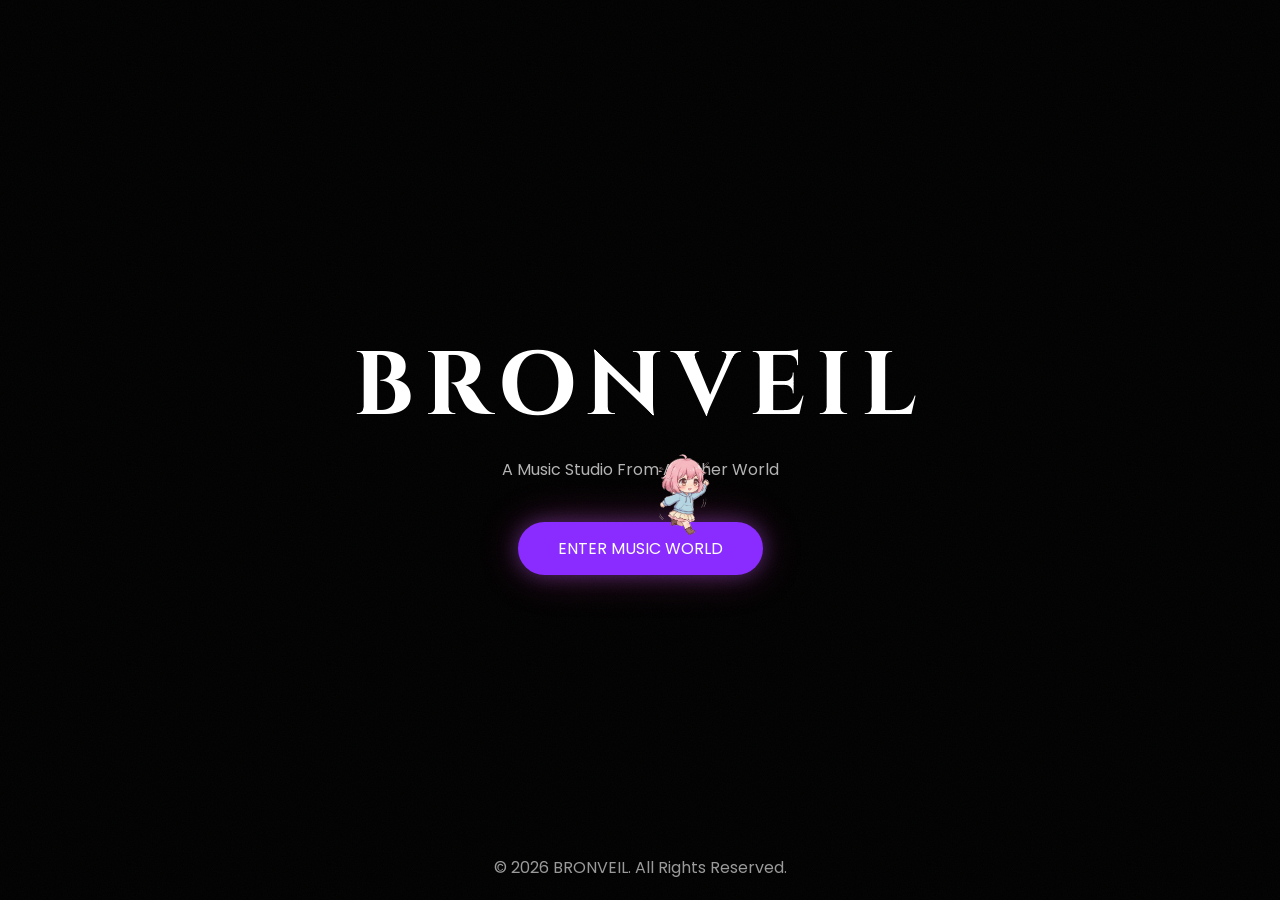
==== index.html @ 8d628b2f "Update and rename Index.html to index.html" ====
<!DOCTYPE html>
<html lang="en">
<head>

<meta charset="UTF-8">
<meta name="viewport" content="width=device-width, initial-scale=1.0">
<title>BRONVEIL</title>

<link rel="stylesheet" href="style.css">
<link href="https://fonts.googleapis.com/css2?family=Cinzel:wght@600;800&family=Poppins:wght@300;500&display=swap" rel="stylesheet">

</head>
<body>

<button id="backBtn" onclick="goIntro()" style="display:none;">⟵</button>

<!-- PET -->
<div id="pet"></div>

<!-- INTRO PAGE -->
<section id="intro" class="page active">

<!-- BACKGROUND VIDEO -->
<video id="introVideo" autoplay muted loop>
  <source src="videos/intro1.mp4" type="video/mp4">
</video>


<h1 id="typeText"></h1>

<p class="tagline">A Music Studio From Another World</p>

<button class="enterBtn glow" onclick="enterWorld()">ENTER MUSIC WORLD</button>

<p class="intro-copy">© 2026 BRONVEIL. All Rights Reserved.</p>

</section>

<!-- MAIN PAGE -->
<section id="main" class="page scroll">

  <video class="mainVideo" autoplay muted loop>
  <source src="videos/intro.mp4" type="video/mp4">
</video>


  <video class="mainVideo" autoplay muted loop>
  <source src="videos/main.mp4" type="video/mp4">
</video>


<div class="content-wrap">

<h2 class="section-title">Find Us On</h2>
<p class="mini-line">Official Platforms</p>

<div class="platforms reveal">
<div class="platform-card">
  <a href="https://www.youtube.com/@bronveil" target="_blank" class="yt-link">
    <svg class="yt-logo" viewBox="0 0 576 512">
      <path fill="red"
      d="M549.7 124.1c-6.3-23.6-24.8-42.2-48.4-48.5C458.9 64 288 64 288 64s-170.9 0-213.3 11.6c-23.6 6.3-42.2 24.9-48.4 48.5C14.7 166.4 14.7 256 14.7 256s0 89.6 11.6 131.9c6.3 23.6 24.8 42.2 48.4 48.5C117.1 448 288 448 288 448s170.9 0 213.3-11.6c23.6-6.3 42.2-24.9 48.4-48.5 11.6-42.3 11.6-131.9 11.6-131.9s0-89.6-11.6-131.9z"/>
      <path fill="white" d="M232 336l142-80-142-80z"/>
    </svg>
  </a>
</div>

</div>

<button class="toggleBtn glow reveal" onclick="togglePanel('copyrightPanel')">
Copyright Info
</button>

<div id="copyrightPanel" class="panel">
<p>© 2026 BRONVEIL</p>
<p>All music is original and protected.</p>
<p>Unauthorized use or redistribution is prohibited.</p>
</div>

<button class="toggleBtn glow reveal" onclick="togglePanel('aboutPanel')">
About Us
</button>

<div id="aboutPanel" class="panel">
<p>
BRONVEIL creates emotional, spiritual, folk and energetic music.
We make music to express feelings, connect souls and tell unseen stories.
</p>
</div>

<div class="quote reveal">
“Music is the voice of the unseen.”
</div>

</div>

</section>

<script src="script.js"></script>
<script src="pet.js"></script>

</body>
</html>
---- style.css ----
@import url('https://fonts.googleapis.com/css2?family=Cinzel:wght@600;800&family=Poppins:wght@300;500&display=swap');

*{
margin:0;
padding:0;
box-sizing:border-box;
font-family:Poppins;
}

body{
background:black;
color:white;
overflow:hidden;
}

/* ---------------- PAGE SYSTEM ---------------- */

.page{
position:absolute;
top:0;
left:0;
width:100%;
height:100%;
display:none;
align-items:center;
flex-direction:column;
text-align:center;
padding:40px;
overflow:hidden;
}

#intro{
justify-content:center;
}

#main{
justify-content:flex-start;
}

.page.active{
display:flex;
animation:fade 1s ease;
}

.scroll{
overflow-y:auto;
height:100vh;
padding-top:140px;
padding-bottom:80px;
}

@keyframes fade{
from{opacity:0;}
to{opacity:1;}
}

/* ---------------- INTRO ---------------- */

#introVideo,
.mainVideo{
position:fixed;
top:0;
left:0;
width:100%;
height:100%;
object-fit:cover;
z-index:-1;
}


#typeText{
font-family:Cinzel;
font-size:90px;
letter-spacing:10px;
}

.tagline{
margin-top:10px;
opacity:0.7;
}

.enterBtn{
margin-top:40px;
padding:14px 40px;
border:none;
border-radius:30px;
background:#8a2cff;
color:white;
cursor:pointer;
font-size:16px;
}

.enterBtn:hover{
box-shadow:0 0 20px #8a2cff;
}

.intro-copy{
position:absolute;
bottom:20px;
opacity:0.6;
}

/* ---------------- MAIN PAGE VIDEO ---------------- */

#main{
position:relative;
}

.mainVideo{
position:fixed;
top:0;
left:0;
width:100%;
height:100%;
object-fit:cover;
z-index:-1;
}

/* ---------------- CONTENT ---------------- */

.section-title{
font-family:Cinzel;
font-size:55px;
margin-bottom:10px;
}

.mini-line{
opacity:0.7;
margin-bottom:40px;
}

.platforms{
display:flex;
justify-content:center;
margin-bottom:60px;
}

.platform-card{
background:none;
padding:0;
width:auto;
}

.yt-link{
display:inline-block;
}

.yt-logo{
width:65px;
cursor:pointer;
transition:0.3s;
}

.yt-logo:hover{
transform:scale(1.1);
}


.platform-card p{
font-size:13px;
opacity:0.7;
}

/* ---------------- BUTTONS ---------------- */

.toggleBtn{
background:rgba(0,0,0,0.6);
border:none;
padding:12px 32px;
border-radius:30px;
color:white;
cursor:pointer;
margin:20px;
}

.toggleBtn:hover{
box-shadow:0 0 20px #8a2cff;
}

/* ---------------- PANELS ---------------- */

.panel{
display:none;
max-width:700px;
line-height:1.7;
opacity:0.8;
margin-bottom:50px;
}

/* ---------------- QUOTE ---------------- */

.quote{
font-style:italic;
opacity:0.7;
margin-top:30px;
margin-bottom:20px;
}

/* ---------------- BACK BUTTON ---------------- */

#backBtn{
position:fixed;
top:20px;
right:20px;
width:38px;
height:38px;
border-radius:50%;
border:none;
background:rgba(0,0,0,0.6);
color:white;
cursor:pointer;
z-index:999;
}

/* ---------------- PET ---------------- */

#pet{
position:fixed;
width:96px;
height:96px;
background-size:contain;
background-repeat:no-repeat;
pointer-events:none;
z-index:9999;
}


#typeText{
animation: breathe 4s ease-in-out infinite;
}

@keyframes breathe{
0%{text-shadow:0 0 10px #8a2cff;}
50%{text-shadow:0 0 30px #ff4fc3;}
100%{text-shadow:0 0 10px #8a2cff;}
}

.reveal{
opacity:0;
transform:translateY(40px);
transition:1s;
}

.reveal.active{
opacity:1;
transform:translateY(0);
}

.yt-logo{
animation:pulseYT 3s infinite;
}

@keyframes pulseYT{
0%{filter:drop-shadow(0 0 0 red);}
50%{filter:drop-shadow(0 0 12px red);}
100%{filter:drop-shadow(0 0 0 red);}
}

.reveal{
opacity:0;
transform:translateY(30px);
transition:0.9s ease;
}

.reveal.active{
opacity:1;
transform:translateY(0);
}

.glow{
box-shadow:
0 0 20px rgba(168,85,255,0.35),
0 0 40px rgba(255,79,195,0.25);
border-radius:40px;
}

#typeText{
animation:floatTitle 6s ease-in-out infinite;
}

@keyframes floatTitle{
0%{transform:translateY(0);}
50%{transform:translateY(-10px);}
100%{transform:translateY(0);}
}

.enterBtn,
.toggleBtn{
transition:transform 0.3s ease, box-shadow 0.3s ease;
}

.enterBtn:hover,
.toggleBtn:hover{
transform:translateY(-4px) scale(1.03);
}


body{
background-image:url("data:image/svg+xml,%3Csvg xmlns='http://www.w3.org/2000/svg' width='200' height='200'%3E%3Cfilter id='n'%3E%3CfeTurbulence type='fractalNoise' baseFrequency='0.8' numOctaves='4' stitchTiles='stitch'/%3E%3C/filter%3E%3Crect width='100%25' height='100%25' filter='url(%23n)' opacity='0.03'/%3E%3C/svg%3E");
}
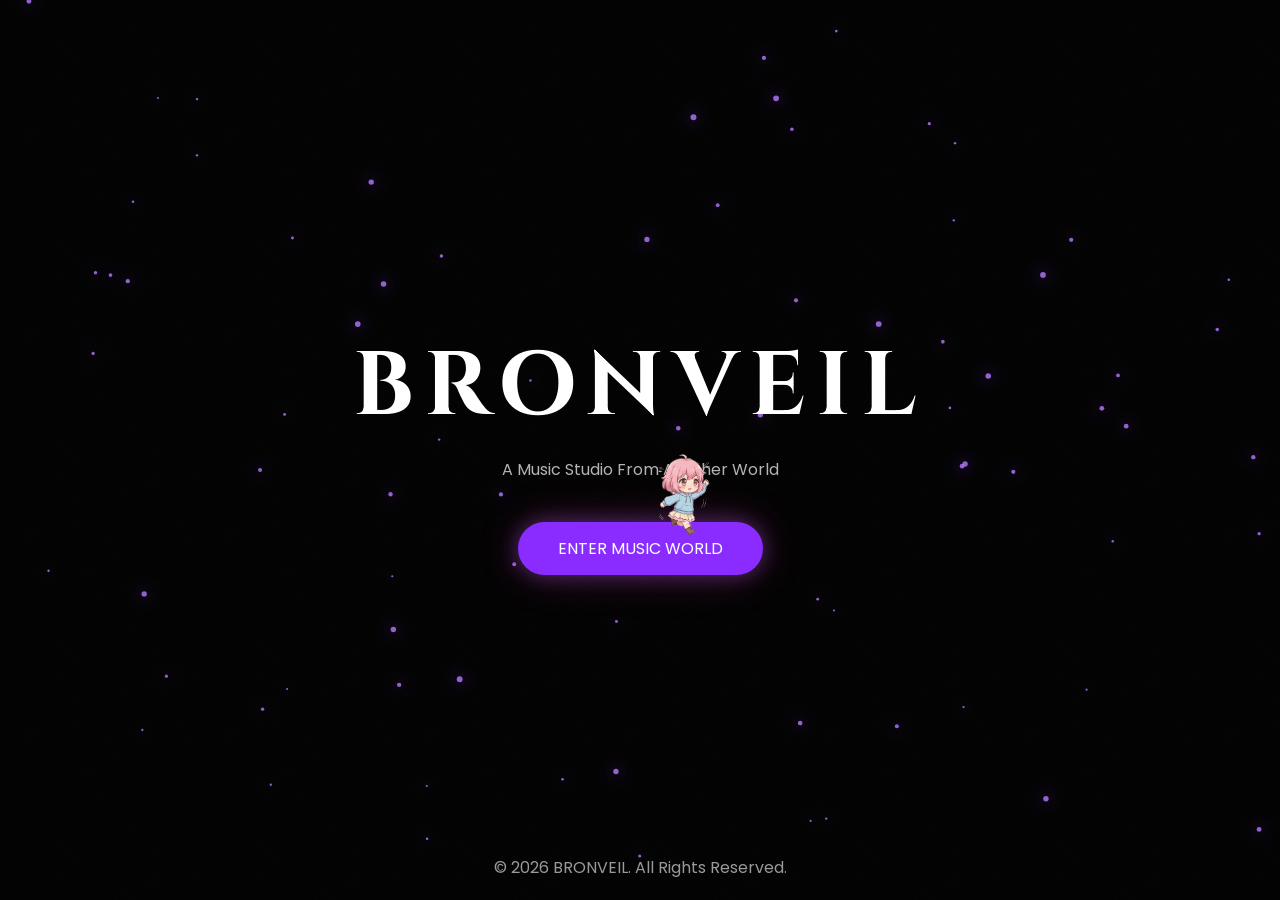
==== commit b7507fea: "Update index.html" ====
--- a/index.html
+++ b/index.html
@@ -12,7 +12,12 @@
 </head>
 <body>
 
+  <body>
+
+<button id="backBtnGame" onclick="closeGame()" style="display:none;">⟵</button>
 <button id="backBtn" onclick="goIntro()" style="display:none;">⟵</button>
+<canvas id="particlesCanvas"></canvas>
+<div id="cursorGlow"></div>
 
 <!-- PET -->
 <div id="pet"></div>
@@ -48,6 +53,14 @@
   <source src="videos/main.mp4" type="video/mp4">
 </video>
 
+<!-- GAME PAGE -->
+<section id="gamePage" class="page">
+
+
+
+<iframe id="gameFrame" src="" frameborder="0" style="width:100%; height:100%;"></iframe>
+
+</section>
 
 <div class="content-wrap">
 
@@ -55,14 +68,64 @@
 <p class="mini-line">Official Platforms</p>
 
 <div class="platforms reveal">
-<div class="platform-card">
-  <a href="https://www.youtube.com/@bronveil" target="_blank" class="yt-link">
-    <svg class="yt-logo" viewBox="0 0 576 512">
-      <path fill="red"
-      d="M549.7 124.1c-6.3-23.6-24.8-42.2-48.4-48.5C458.9 64 288 64 288 64s-170.9 0-213.3 11.6c-23.6 6.3-42.2 24.9-48.4 48.5C14.7 166.4 14.7 256 14.7 256s0 89.6 11.6 131.9c6.3 23.6 24.8 42.2 48.4 48.5C117.1 448 288 448 288 448s170.9 0 213.3-11.6c23.6-6.3 42.2-24.9 48.4-48.5 11.6-42.3 11.6-131.9 11.6-131.9s0-89.6-11.6-131.9z"/>
-      <path fill="white" d="M232 336l142-80-142-80z"/>
-    </svg>
-  </a>
+
+  <!-- YOUTUBE -->
+  <div class="platform-card">
+    <a href="https://www.youtube.com/@bronveil" target="_blank" class="yt-link">
+      <svg class="yt-logo" viewBox="0 0 576 512">
+        <path fill="red"
+        d="M549.7 124.1c-6.3-23.6-24.8-42.2-48.4-48.5C458.9 64 288 64 288 64s-170.9 0-213.3 11.6c-23.6 6.3-42.2 24.9-48.4 48.5C14.7 166.4 14.7 256 14.7 256s0 89.6 11.6 131.9c6.3 23.6 24.8 42.2 48.4 48.5C117.1 448 288 448 288 448s170.9 0 213.3-11.6c23.6-6.3 42.2-24.9 48.4-48.5 11.6-42.3 11.6-131.9 11.6-131.9s0-89.6-11.6-131.9z"/>
+        <path fill="white" d="M232 336l142-80-142-80z"/>
+      </svg>
+      <p>YouTube</p>
+    </a>
+  </div>
+
+  <!-- SPOTIFY -->
+  <div class="platform-card">
+    <a href="https://open.spotify.com/artist/2JCJMOwQlv5lSGuSEO4UWK" target="_blank" rel="noopener noreferrer">
+      <svg viewBox="0 0 496 512" class="platform-icon">
+        <path fill="#1DB954" d="M248 8C111 8 0 119 0 256s111 248 248 248 248-111 248-248S385 8 248 8zm113 365c-5 8-15 11-23 6-63-38-142-47-235-27-9 2-18-4-20-13-2-9 4-18 13-20 102-22 190-11 261 32 8 5 11 15 4 22zm33-72c-6 9-18 12-27 6-72-44-182-57-266-34-10 3-20-3-23-13-3-10 3-20 13-23 95-27 217-13 300 38 9 5 12 17 3 26zm3-75c-85-50-225-55-305-30-12 4-24-3-28-15-4-12 3-24 15-28 92-28 244-22 335 32 11 6 14 21 8 31-6 11-21 14-31 10z"/>
+      </svg>
+      <p>Spotify</p>
+    </a>
+  </div>
+
+  <!-- APPLE MUSIC -->
+  <div class="platform-card">
+    <a href="#" target="_blank">
+      <svg viewBox="0 0 384 512" class="platform-icon">
+        <path fill="#ffffff" d="M318.7 268.7c-.2-34.6 28.3-51.2 29.5-52-16.1-23.5-41.2-26.7-50-27.1-21.3-2.2-41.6 12.5-52.5 12.5s-27.7-12.2-45.5-11.8c-23.4.3-45 13.6-57.1 34.8-24.3 42.2-6.2 104.7 17.4 138.7 11.5 16.6 25.2 35.3 43.2 34.6 17.3-.7 23.8-11.2 44.7-11.2s26.7 11.2 45.1 10.9c18.7-.3 30.5-16.9 41.9-33.5 13.1-19.1 18.5-37.6 18.7-38.6-.4-.2-35.8-13.7-36-54.3z"/>
+      </svg>
+      <p>Apple</p>
+    </a>
+  </div>
+
+  <!-- SOUNDCLOUD -->
+  <div class="platform-card">
+    <a href="#" target="_blank">
+      <svg viewBox="0 0 640 512" class="platform-icon">
+        <path fill="#ff5500" d="M537.6 226.6c-4.5 0-8.9.5-13.1 1.5-6.6-48.2-47.9-85.4-98.2-85.4-6.8 0-13.5.7-19.9 2-20.4-36.2-59.4-60.6-104.1-60.6-66.3 0-120.1 53.8-120.1 120.1 0 2.2.1 4.3.2 6.5-33.4 4.3-59.3 32.8-59.3 67.4 0 37.6 30.5 68.1 68.1 68.1h346.4c36.1 0 65.4-29.3 65.4-65.4s-29.3-65.4-65.4-65.4z"/>
+      </svg>
+      <p>SoundCloud</p>
+    </a>
+  </div>
+
+</div>
+
+<h2 class="section-title reveal">Play Our Game</h2>
+<p class="mini-line reveal">Challenge Yourself</p>
+
+<div class="games reveal">
+
+  <div class="game-card" onclick="openGame()">
+  
+  <div class="game-icon">
+    <img src="images/game1.png" alt="game">
+  </div>
+
+  <p>Beat Rush</p>
+
 </div>
 
 </div>
--- a/style.css
+++ b/style.css
@@ -113,9 +113,12 @@
 width:100%;
 height:100%;
 object-fit:cover;
+z-index:-2;
+}
+/* PARTICLES ABOVE VIDEO */
+#particlesCanvas{
 z-index:-1;
 }
-
 /* ---------------- CONTENT ---------------- */
 
 .section-title{
@@ -298,3 +301,177 @@
 body{
 background-image:url("data:image/svg+xml,%3Csvg xmlns='http://www.w3.org/2000/svg' width='200' height='200'%3E%3Cfilter id='n'%3E%3CfeTurbulence type='fractalNoise' baseFrequency='0.8' numOctaves='4' stitchTiles='stitch'/%3E%3C/filter%3E%3Crect width='100%25' height='100%25' filter='url(%23n)' opacity='0.03'/%3E%3C/svg%3E");
 }
+
+/* PLATFORM GRID UPGRADE */
+.platforms{
+display:grid;
+grid-template-columns:repeat(4, 1fr);
+gap:30px;
+justify-items:center;
+margin-bottom:60px;
+}
+
+.platform-card{
+display:flex;
+flex-direction:column;
+align-items:center;
+gap:8px;
+}
+
+.platform-icon,
+.yt-logo{
+width:55px;
+height:55px;
+cursor:pointer;
+transition:0.3s;
+}
+
+.platform-card:hover .platform-icon,
+.platform-card:hover .yt-logo{
+transform:scale(1.15);
+filter:drop-shadow(0 0 10px #8a2cff);
+}
+
+.platform-card p{
+font-size:12px;
+opacity:0.8;
+}
+
+.game-section{
+margin-top:40px;
+text-align:center;
+}
+
+/* PLATFORM COLORS */
+.platform-card p{
+font-size:12px;
+opacity:0.9;
+}
+
+/* Individual colors */
+.platform-card:nth-child(1) p { color: #ff4c4c; }   /* YouTube */
+.platform-card:nth-child(2) p { color: #1DB954; }   /* Spotify */
+.platform-card:nth-child(3) p { color: #ffffff; }   /* Apple */
+.platform-card:nth-child(4) p { color: #ff5500; }   /* SoundCloud */
+
+/* SIZE FIX (Apple + SoundCloud bigger) */
+.platform-card:nth-child(3) .platform-icon,
+.platform-card:nth-child(4) .platform-icon{
+width:65px;
+height:65px;
+}
+
+/* Game icon */
+.games{
+display:grid;
+grid-template-columns:repeat(4,1fr);
+gap:30px;
+margin-top:40px;
+justify-items:center;
+}
+
+.game-card{
+display:flex;
+flex-direction:column;
+align-items:center;
+cursor:pointer;
+transition:0.3s;
+}
+
+.game-icon{
+width:60px;
+height:60px;
+background:rgba(255,255,255,0.05);
+border-radius:16px;
+display:flex;
+align-items:center;
+justify-content:center;
+backdrop-filter:blur(6px);
+}
+
+.game-icon img{
+width:40px;
+height:40px;
+object-fit:contain;
+transition:0.3s;
+}
+
+.game-card:hover{
+transform:scale(1.1);
+filter:drop-shadow(0 0 12px #8a2cff);
+}
+
+/* FIX PLATFORM ALIGNMENT */
+.platform-card{
+display:flex;
+flex-direction:column;
+align-items:center;
+justify-content:center;
+text-align:center;
+gap:10px;
+min-height:110px; /* keeps all cards equal height */
+}
+
+/* normalize icon box */
+.platform-icon,
+.yt-logo{
+width:60px;
+height:60px;
+display:flex;
+align-items:center;
+justify-content:center;
+}
+
+#backBtnGame{
+position:fixed;
+top:20px;
+left:20px;
+width:45px;
+height:45px;
+border-radius:50%;
+border:none;
+background:rgba(0,0,0,0.8);
+color:white;
+font-size:20px;
+cursor:pointer;
+z-index:999999;
+}
+
+/* iframe full screen */
+#gameFrame{
+position:absolute;
+top:0;
+left:0;
+width:100%;
+height:100%;
+border:none;
+z-index:1;
+}
+
+/* PARTICLES CANVAS */
+#particlesCanvas{
+position:fixed;
+top:0;
+left:0;
+width:100%;
+height:100%;
+z-index:-2;
+pointer-events:none;
+}
+
+/* CURSOR GLOW */
+#cursorGlow{
+position:fixed;
+width:0px;
+height:0px;
+border-radius:50%;
+background:radial-gradient(circle, #8a2cff, transparent);
+pointer-events:none;
+z-index:99999;
+mix-blend-mode:screen;
+transform:translate(-50%, -50%);
+}
+
+#particlesCanvas{
+mix-blend-mode:screen;
+}
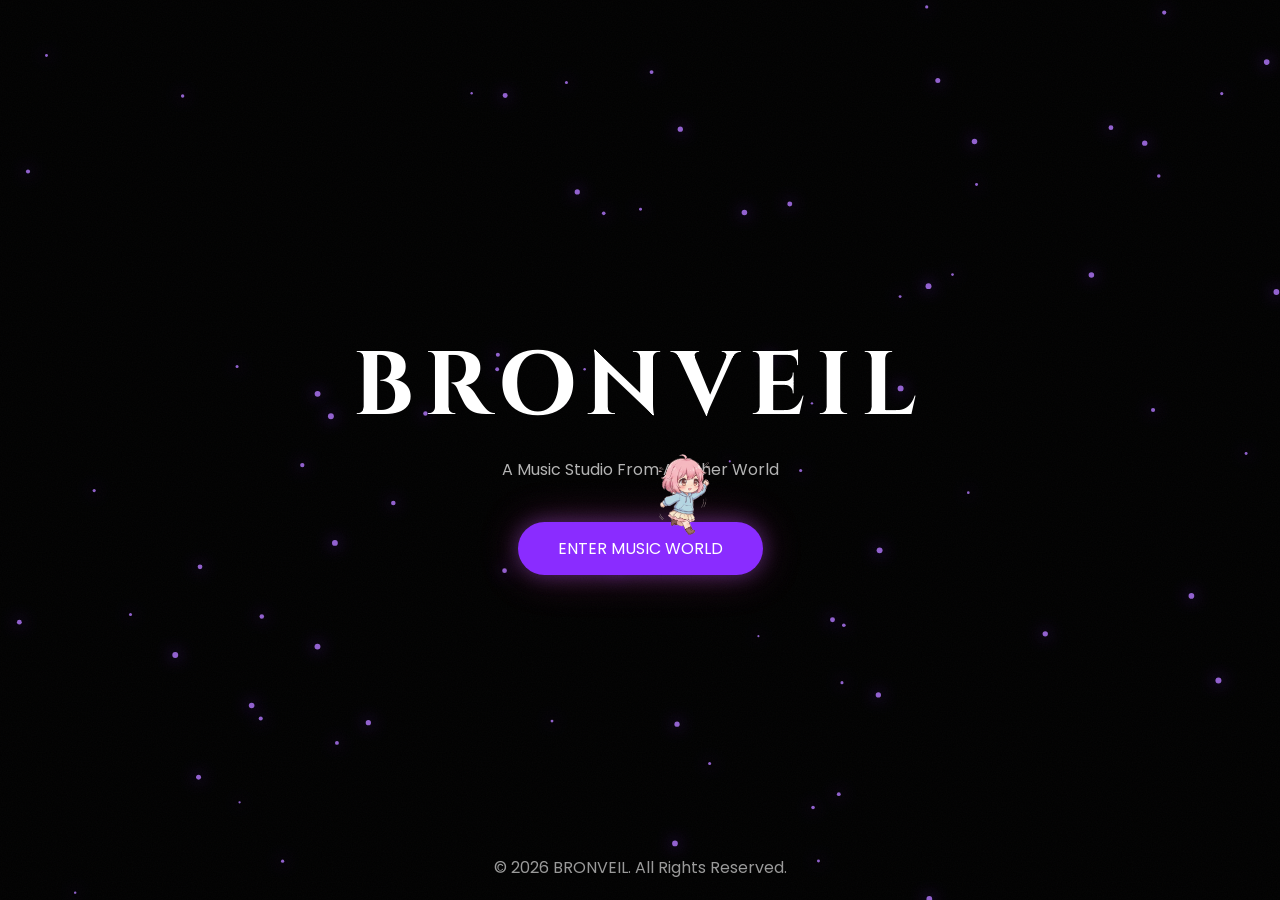
==== commit cc5fc0fc: "Update index.html" ====
--- a/index.html
+++ b/index.html
@@ -103,7 +103,7 @@
 
   <!-- SOUNDCLOUD -->
   <div class="platform-card">
-    <a href="#" target="_blank">
+    <a href="https://www.soundcloud.com/bronveil" target="_blank">
       <svg viewBox="0 0 640 512" class="platform-icon">
         <path fill="#ff5500" d="M537.6 226.6c-4.5 0-8.9.5-13.1 1.5-6.6-48.2-47.9-85.4-98.2-85.4-6.8 0-13.5.7-19.9 2-20.4-36.2-59.4-60.6-104.1-60.6-66.3 0-120.1 53.8-120.1 120.1 0 2.2.1 4.3.2 6.5-33.4 4.3-59.3 32.8-59.3 67.4 0 37.6 30.5 68.1 68.1 68.1h346.4c36.1 0 65.4-29.3 65.4-65.4s-29.3-65.4-65.4-65.4z"/>
       </svg>
--- a/style.css
+++ b/style.css
@@ -279,6 +279,12 @@
 
 #typeText{
 animation:floatTitle 6s ease-in-out infinite;
+}
+@media (max-width:768px){
+  #typeText{
+    font-size:40px;
+    letter-spacing:4px;
+  }
 }
 
 @keyframes floatTitle{
@@ -475,3 +481,15 @@
 #particlesCanvas{
 mix-blend-mode:screen;
 }
+
+@media (max-width:768px){
+  #pet{
+    display:none;
+  }
+}
+
+@media (max-width:768px){
+  h1, h2, h3{
+    word-wrap:break-word;
+  }
+}
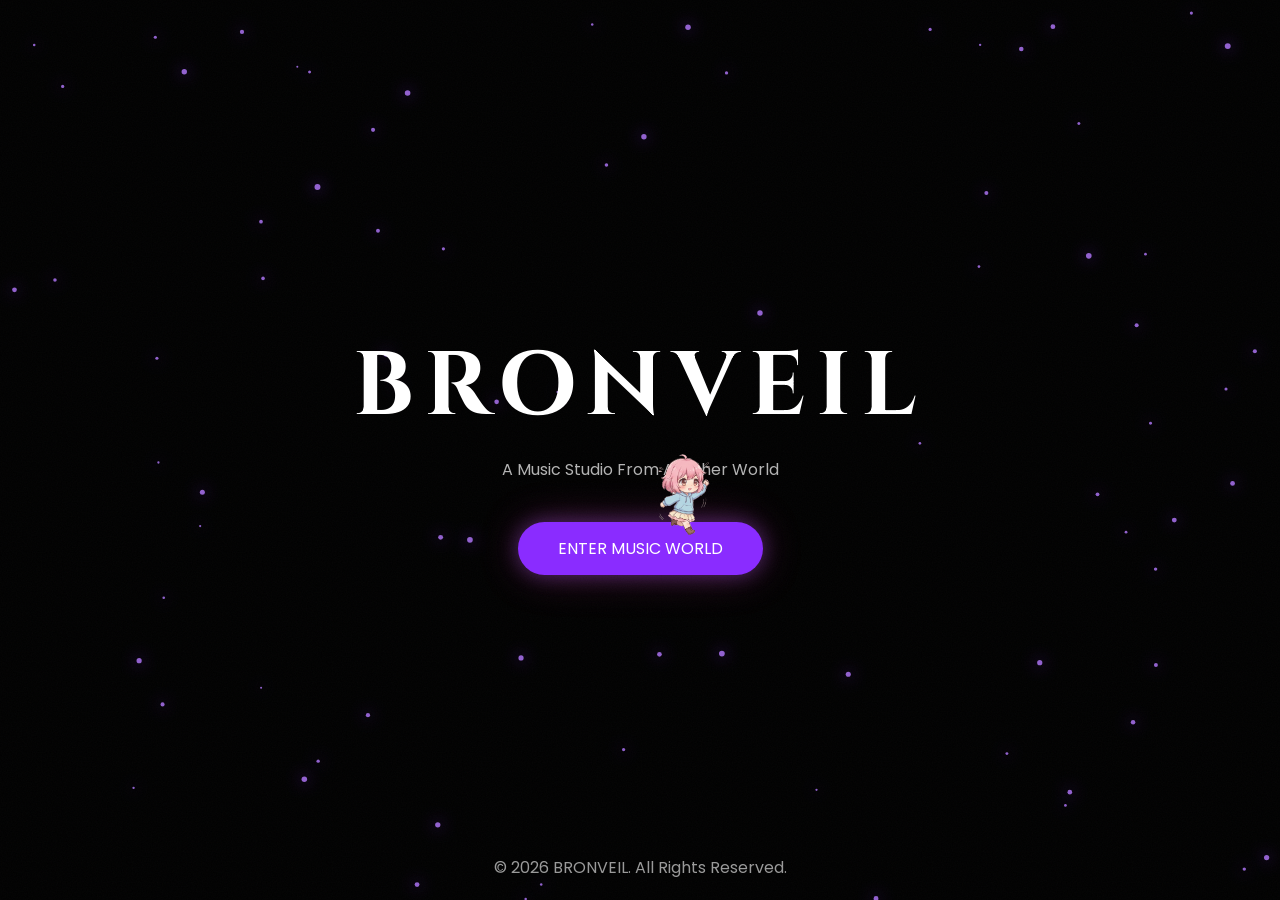
==== commit 0f4ed5bd: "Update index.html" ====
--- a/index.html
+++ b/index.html
@@ -103,7 +103,7 @@
 
   <!-- SOUNDCLOUD -->
   <div class="platform-card">
-    <a href="https://www.soundcloud.com/bronveil" target="_blank">
+    <a href="https://www.soundcloud.com/bronveil" target="_blank" rel="noopener noreferrer">
       <svg viewBox="0 0 640 512" class="platform-icon">
         <path fill="#ff5500" d="M537.6 226.6c-4.5 0-8.9.5-13.1 1.5-6.6-48.2-47.9-85.4-98.2-85.4-6.8 0-13.5.7-19.9 2-20.4-36.2-59.4-60.6-104.1-60.6-66.3 0-120.1 53.8-120.1 120.1 0 2.2.1 4.3.2 6.5-33.4 4.3-59.3 32.8-59.3 67.4 0 37.6 30.5 68.1 68.1 68.1h346.4c36.1 0 65.4-29.3 65.4-65.4s-29.3-65.4-65.4-65.4z"/>
       </svg>
